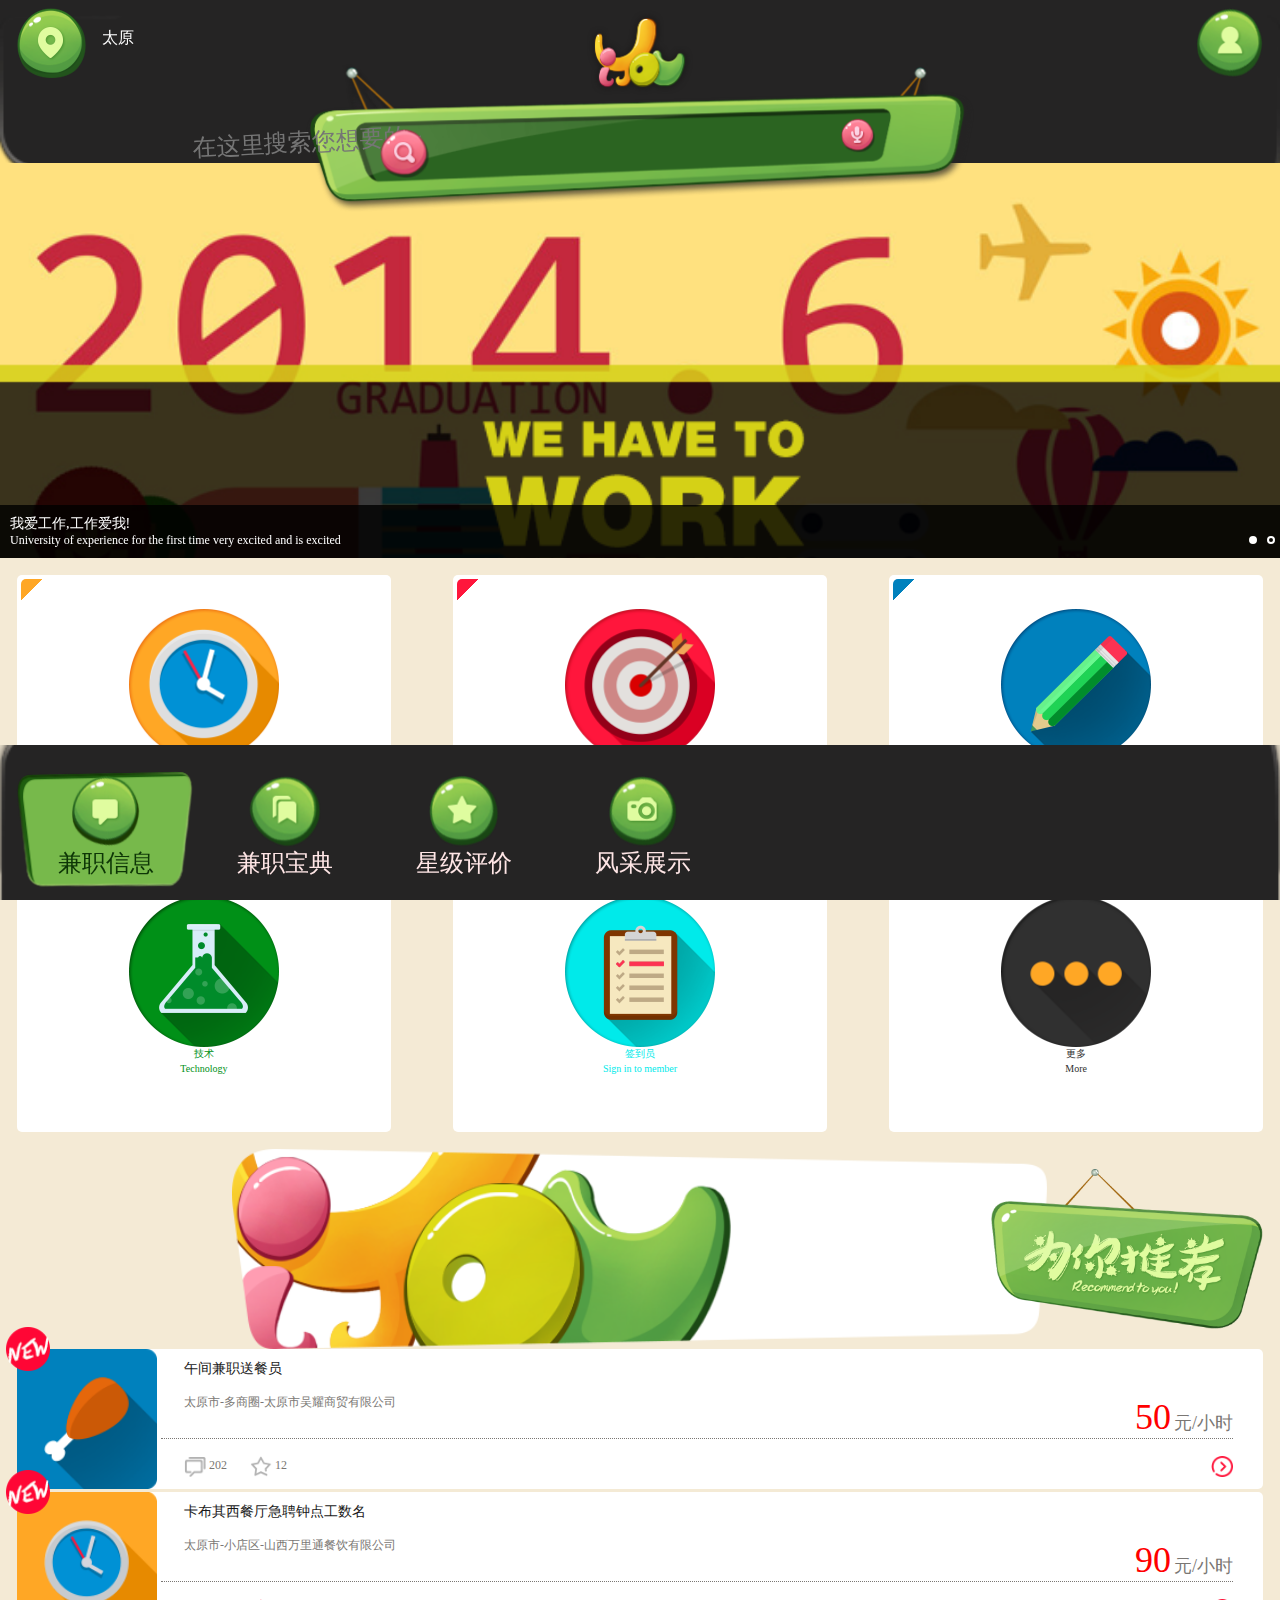
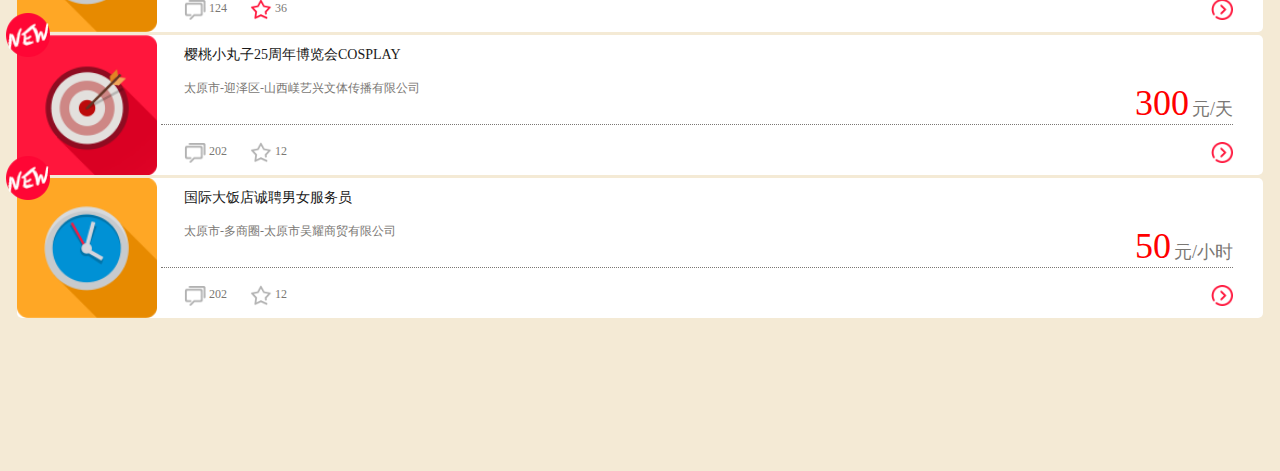
==== index.html @ 75c6f11a "1.0.0" ====
<!DOCTYPE html>
<html lang="en">
<head>
  <meta charset="UTF-8">
  <meta name="viewport" content="width=device-width,minimum-scale=1.0,maximum-scale=1.0,user-scalable=0">
  <meta http-equiv="X-UA-Compatible" content="ie=edge">
  <meta name="renderer" content="webkit">
  <title>Document</title>
  
  <script src="js/rem.js" charset="utf-8"></script>
  <!-- link css -->
  <link rel="stylesheet" href="css/index.css">
  <link rel="stylesheet" href="css/swiper.min.css">



</head>
<body>

 <!-- header 按钮..首页..搜索框-->
	  <header>
	
	    <div class="link_fjj">
	      <!-- 地址按钮 -->
	      <a href="javascript:;" class="address_fjj">
	        <div class="icon"></div>
	        <span class="address">太原</span>
	      </a>
	      <!-- //主页按钮 -->
	      <a href="index.html" class="home_fjj">
	        <div class="icon"></div>
	      </a>
	      <!-- //我的信息按钮 -->
	      <a href="job.html" class="my_fjj">
	        <div class="icon"></div>
	      </a>
	    </div>
	    <!-- input for search -->
	    <div class="input_box_fjj">
	      <!-- 语音输入按钮 -->
	      <a href="" class="speak"></a>
	      <!-- text框   -->
	      <input type="text" name="" value="" placeholder="在这里搜索您想要的~">
	      <!-- 搜索按钮 -->
	      <a href="" class="search"></a>
	    </div>
	    <!-- end input for search -->
	  </header>
	  <!-- end header -->
	  
	  
	  
<div class="inner">
	  
	
	  <!-- banner -->
	  <section class="banner_fjj">
	    <div class="swiper-container">
	      <div class="swiper-wrapper">
	          <div class="swiper-slide">
	            <a href="#">
	              <img src="images/index/banner-index/banner_1.png" alt="">
	              <div class="info">
	                <!-- 标题 -->
	                <p class="title">我爱工作,工作爱我!</p>
	                <!-- 描述 -->
	                <p class="desc">University of experience for the first time very excited and is excited</p>
	              </div>
	            </a>
	          </div>
	          <div class="swiper-slide">
	            <a href="#">
	              <img src="images/index/banner-index/banner_2.png" alt="">
	              <div class="info">
	                <!-- 标题 -->
	                <p class="title">仁者荐仁,智者荐智!</p>
	                <!-- 描述 -->
	                <p class="desc">BBA招贤纳士,加入BBA共叙梦想之悦</p>
	              </div>
	            </a>
	          </div>
	      </div>
	      <!-- 分页器 -->
	      <div class="swiper-pagination" style="text-align:right;"></div>
	    </div>
	  </section>
	  <!-- end banner -->
	
	  <!-- q_link -->
	  <section class="q_link_fjj">
	    <ul class="inner">
	      <li class="item">
	        <div class="bg" style="background-color:#FFA725;">
	          <div class="inner">
	            <a href="##" style="color:#FFA725;">
	              <div class="pic">
	                <img src="images/index/q-link/clock.png" alt="">
	              </div>
	              <p class="title_zh">钟点工</p>
	              <p class="title_en">Hourly employee</p>
	            </a>
	          </div>
	        </div>
	      </li>
	      <li class="item">
	        <div class="bg" style="background-color:#FF163C;">
	          <div class="inner">
	            <a href="##" style="color:#FF163C;">
	              <div class="pic">
	                <img src="images/index/q-link/performance.png" alt="">
	              </div>
	              <p class="title_zh">演出</p>
	              <p class="title_en">Performance</p>
	            </a>
	          </div>
	        </div>
	      </li>
	      <li class="item">
	        <div class="bg" style="background-color:#0081BD;">
	          <div class="inner">
	            <a href="##" style="color:#0081BD;">
	              <div class="pic">
	                <img src="images/index/q-link/copy.png" alt="">
	              </div>
	              <p class="title_zh">文案</p>
	              <p class="title_en">Copy</p>
	            </a>
	          </div>
	        </div>
	      </li>
	      <li class="item">
	        <div class="bg" style="background-color:#009017;">
	          <div class="inner">
	            <a href="##" style="color:#009017;">
	              <div class="pic">
	                <img src="images/index/q-link/technology.png" alt="">
	              </div>
	              <p class="title_zh">技术</p>
	              <p class="title_en">Technology</p>
	            </a>
	          </div>
	        </div>
	      </li>
	      <li class="item">
	        <div class="bg" style="background-color:#00EAEA;">
	          <div class="inner">
	            <a href="##" style="color:#00EAEA;">
	              <div class="pic">
	                <img src="images/index/q-link/signin.png" alt="">
	              </div>
	              <p class="title_zh">签到员</p>
	              <p class="title_en">Sign in to member</p>
	            </a>
	          </div>
	        </div>
	      </li>
	      <li class="item">
	        <div class="bg" style="background-color:#303030;">
	          <div class="inner">
	            <a href="lists.html" style="color:#303030;">
	              <div class="pic">
	                <img src="images/index/q-link/more.png" alt="">
	              </div>
	              <p class="title_zh">更多</p>
	              <p class="title_en">More</p>
	            </a>
	          </div>
	        </div>
	      </li>
	    </ul>
	  </section>
	  <!-- end q_link -->
	
	  <!-- recommend -->
	  <section class="recommend_fjj">
	    <!-- 头部信息 -->
	    <div class="header_fjj">
	      <img src="images/index/recommend/recommendtoyou.png" alt="">
	    </div>
	    <!-- //列表信息 -->
	    <ul class="list">
	      <li class="item">
	        <!-- 左半部分图片区域 -->
	        <div class="pic_area">
	          <img src="images/index/recommend/wing.png" alt="">
	          <!-- //最新的兼职信息 则new_tap显示,否则隐藏 -->
	          <img class="new_tap" src="images/index/recommend/new.png" alt="">
	        </div>
	        <!-- 右半部分 信息区域 -->
	        <div class="info_area">
	          <p class="title">午间兼职送餐员</p>
	          <p class="company">太原市-多商圈-太原市吴耀商贸有限公司</p>
	          <p class="line"></p>
	          <div class="link">
	            <!-- //评论板块 人数 -->
	            <div class="pinglun">
	              <img src="images/index/recommend/info.png" alt="">
	              <span>202</span>
	            </div>
	            <!-- // 收藏 -->
	            <div class="star">
	              <img src="images/index/recommend/star_grey.png" alt="">
	              <span>12</span>
	            </div>
	            <!-- // 查看详细 -->
	            <div class="detail">
	              <a href="messageshow.html">
	                <img src="images/index/recommend/detail.png" alt="">
	              </a>
	            </div>
	            <!-- //employee money -->
	            <div class="price">
	              <span class="num">50</span>
	              <span class="danwei">元/小时</span>
	            </div>
	          </div>
	        </div>
	      </li>
	      <li class="item">
	        <!-- 左半部分图片区域 -->
	        <div class="pic_area">
	          <img src="images/index/recommend/clock.png" alt="">
	          <!-- //最新的兼职信息 则new_tap显示,否则隐藏 -->
	          <img class="new_tap" src="images/index/recommend/new.png" alt="">
	        </div>
	        <!-- 右半部分 信息区域 -->
	        <div class="info_area">
	          <p class="title">卡布其西餐厅急聘钟点工数名</p>
	          <p class="company">太原市-小店区-山西万里通餐饮有限公司</p>
	          <p class="line"></p>
	          <div class="link">
	            <!-- //评论板块 人数 -->
	            <div class="pinglun">
	              <img src="images/index/recommend/info.png" alt="">
	              <span>124</span>
	            </div>
	            <!-- // 收藏 -->
	            <div class="star">
	              <img src="images/index/recommend/star_red.png" alt="">
	              <span>36</span>
	            </div>
	            <!-- // 查看详细 -->
	            <div class="detail">
	              <a href="messageshow.html">
	                <img src="images/index/recommend/detail.png" alt="">
	              </a>
	            </div>
	            <!-- //employee money -->
	            <div class="price">
	              <span class="num">90</span>
	              <span class="danwei">元/小时</span>
	            </div>
	          </div>
	        </div>
	      </li>
	      <li class="item">
	        <!-- 左半部分图片区域 -->
	        <div class="pic_area">
	          <img src="images/index/recommend/target.png" alt="">
	          <img class="new_tap" src="images/index/recommend/new.png" alt="">
	        </div>
	        <!-- 右半部分 信息区域 -->
	        <div class="info_area">
	          <p class="title">樱桃小丸子25周年博览会COSPLAY</p>
	          <p class="company">太原市-迎泽区-山西嵄艺兴文体传播有限公司</p>
	          <p class="line"></p>
	          <div class="link">
	            <!-- //评论板块 人数 -->
	            <div class="pinglun">
	              <img src="images/index/recommend/info.png" alt="">
	              <span>202</span>
	            </div>
	            <!-- // 收藏 -->
	            <div class="star">
	              <img src="images/index/recommend/star_grey.png" alt="">
	              <span>12</span>
	            </div>
	            <!-- // 查看详细 -->
	            <div class="detail">
	              <a href="messageshow.html">
	                <img src="images/index/recommend/detail.png" alt="">
	              </a>
	            </div>
	            <!-- //employee money -->
	            <div class="price">
	              <span class="num">300</span>
	              <span class="danwei">元/天</span>
	            </div>
	          </div>
	        </div>
	      </li>
	      <li class="item">
	        <!-- 左半部分图片区域 -->
	        <div class="pic_area">
	          <img src="images/index/recommend/clock.png" alt="">
	          <img class="new_tap" src="images/index/recommend/new.png" alt="">
	        </div>
	        <!-- 右半部分 信息区域 -->
	        <div class="info_area">
	          <p class="title">国际大饭店诚聘男女服务员</p>
	          <p class="company">太原市-多商圈-太原市吴耀商贸有限公司</p>
	          <p class="line"></p>
	          <div class="link">
	            <!-- //评论板块 人数 -->
	            <div class="pinglun">
	              <img src="images/index/recommend/info.png" alt="">
	              <span>202</span>
	            </div>
	            <!-- // 收藏 -->
	            <div class="star">
	              <img src="images/index/recommend/star_grey.png" alt="">
	              <span>12</span>
	            </div>
	            <!-- // 查看详细 -->
	            <div class="detail">
	              <a href="messageshow.html">
	                <img src="images/index/recommend/detail.png" alt="">
	              </a>
	            </div>
	            <!-- //employee money -->
	            <div class="price">
	              <span class="num">50</span>
	              <span class="danwei">元/小时</span>
	            </div>
	          </div>
	        </div>
	      </li>
	    </ul>
	
	
	  </section>
	  <!-- end recommend -->
		<!-- 为了sidebar而存在的遮罩*/ -->
	  <div class="mask_fjj">
	
	  </div>
	  
	  
</div>





		<!-- sidebar 地址选择 -->
	  <div class="sidebar_fjj">
	    <h1 class="title">
	      <p class="zh">选择城市</p>
	      <p class="en">Select City</p>
	    </h1>
	    <div class="current">
	      <img src="images/index/sidebar/dingwei.png" alt="">
	      <p>
	        当前定位城市:
	        <span>太原</span>
	      </p>
	    </div>
	    <ul class="address_list_fjj">
	      <li class="active">
	        <span>太原</span>
	        <div class="status"></div>
	      </li>
	      <li>
	        <span>大同</span>
	        <div class="status"></div>
	      </li>
	      <li>
	        <span>阳泉</span>
	        <div class="status"></div>
	      </li>
	      <li>
	        <span>长治</span>
	        <div class="status"></div>
	      </li>
	      <li>
	        <span>临汾</span>
	        <div class="status"></div>
	      </li>
	      <li>
	        <span>晋中</span>
	        <div class="status"></div>
	      </li>
	      <li>
	        <span>运城</span>
	        <div class="status"></div>
	      </li>
	      <li>
	        <span>侯马</span>
	        <div class="status"></div>
	      </li>
	      <li>
	        <span>朔州</span>
	        <div class="status"></div>
	      </li>
	      <li>
	        <span>忻州</span>
	        <div class="status"></div>
	      </li>
	      <li>
	        <span>吕梁</span>
	        <div class="status"></div>
	      </li>
	    </ul>
	  </div>
	  
	  <!-- end sidebar -->




		<!-- footer 四个按钮-->
	  <footer>
	    <ul class="nav_list_fjj">
	      <li class="nav_box active">
	        <a href="index.html">
	          <div class="img" style="background-image:url(images/index/fjj_info_icon.png);"></div>
	          <p>兼职信息</p>
	        </a>
	      </li>
	      <li class="nav_box">
	        <a href="baodian.html">
	          <div class="img" style="background-image:url(images/index/fjj_baodian_icon.png);"></div>
	          <p>兼职宝典</p>
	        </a>
	      </li>
	      <li class="nav_box">
	        <a href="##">
	          <div class="img" style="background-image:url(images/index/fjj_star_icon.png);"></div>
	          <p>星级评价</p>
	        </a>
	      </li>
	      <li class="nav_box">
	        <a href="##">
	          <div class="img" style="background-image:url(images/index/fjj_show_icon.png);"></div>
	          <p>风采展示</p>
	        </a>
	      </li>
	    </ul>
	  </footer>
	  <!-- end footer -->



  <!-- javascript -->
  <script src="js/swiper.min.js" charset="utf-8"></script>
  <script src="js/index.js" charset="utf-8"></script>
</body>
</html>
---- css/index.css ----
/*---------------重置样式*/
body {
  font-size: 16px;
  background: #252424;
}
html,
body,
ul,
li,
input,
p,
h1,
h2,
h3,
h4,
h5,
h6 {
  margin: 0;
  padding: 0;
  list-style: none;
}
a {
  text-decoration: none;
  -webkit-tap-highlight-color: rgba(0, 0, 0, 0);
}
img {
  border: none;
}
* {
  box-sizing: border-box;
}
html {
  transition: all 0s;
}
body {
  position: relative;
  width: 100%;
  height: 100%;
  overflow-x: hidden;
}
div.inner {
  position: relative;
  height: auto;
}
/*---------------------header*/
header {
  display: block;
  position: fixed;
  top: 0;
  left: 0;
  z-index: 999;
  width: 100%;
  height: 1.63rem;
  padding-top: .08rem;
  padding-left: .16rem;
  padding-right: .16rem;
  background: url(../images/index/fjj_header_bg.png) no-repeat center center / cover;
  text-align: justify;
  transition: all .5s;
}
header::after {
  display: inline-block;
  width: 100%;
  height: 0;
  line-height: 0;
}
header .input_box_fjj {
  position: absolute;
  top: .63rem;
  left: 0;
  width: 100%;
  height: 1.5rem;
  background: url(../images/index/fjj_search_bg.png) no-repeat center center / contain;
}
header .input_box_fjj a {
  position: absolute;
  top: 50%;
  left: 50%;
  background-position: center center;
  background-repeat: no-repeat;
  background-size: contain;
}
header .input_box_fjj a.search {
  width: .5rem;
  height: .5rem;
  transform: translate(-2.6rem, -0.1rem);
  background-image: url(../images/index/fjj_search_icon.png);
}
header .input_box_fjj a.speak {
  width: .35rem;
  height: .35rem;
  transform: translate(2rem, -0.2rem);
  background-image: url(../images/index/fjj_speak_icon.png);
}
header .input_box_fjj input {
  position: absolute;
  top: .65rem;
  left: 1.2rem;
  background: transparent;
  border: none;
  color: #E0FC9F;
  font-size: .24rem;
  padding-left: 3em;
  transform: rotateZ(-3deg);
}
header .input_box_fjj input:focus {
  border: 0;
  outline: none;
}
header .link_fjj {
  text-align: justify;
}
header .link_fjj::after {
  display: inline-block;
  width: 100%;
  height: 0;
  line-height: 0;
  content: '';
}
header .link_fjj a {
  display: inline-block;
  width: auto;
  height: 1rem;
}
header .link_fjj a .icon {
  width: .7rem;
  height: .7rem;
  background-repeat: no-repeat;
  background-position: center center;
  background-size: contain;
}
header .link_fjj .address_fjj {
  position: relative;
}
header .link_fjj .address_fjj .icon {
  background-image: url(../images/index/fjj_address_icon.png);
}
header .link_fjj .address_fjj span.address {
  position: absolute;
  top: .2rem;
  left: 100%;
  padding-left: 1em;
  width: auto;
  white-space: nowrap;
  background: transparent;
  border-color: transparent;
  color: #fefefe;
}
header .link_fjj .home_fjj .icon {
  width: 1.12rem;
  height: .9rem;
  background-image: url(../images/index/fjj_home_icon.png);
}
header .link_fjj .my_fjj .icon {
  background-image: url(../images/index/fjj_my_icon.png);
}
/*----------------------footer*/
footer {
  display: block;
  position: fixed;
  bottom: 0;
  left: 0;
  z-index: 999;
  width: 100%;
  height: 1.55rem;
  padding-bottom: .08rem;
  padding-top: .2rem;
  padding-left: .16rem;
  padding-right: .16rem;
  background: url(../images/index/fjj_footer_bg.png) no-repeat center center / cover;
  text-align: justify;
  font-size: 0;
  transition: all .5s;
}
footer::after {
  display: inline-block;
  width: 100%;
  height: 0;
  line-height: 0;
}
footer li {
  display: inline-block;
  width: 1.79rem;
  height: 1.3rem;
  padding-top: .1rem;
  font-size: .24rem;
}
footer li.active {
  background: url(../images/index/fjj_nav_bg_1.png) no-repeat center center / contain;
}
footer li.active a p {
  color: #0D3606;
}
footer li a {
  display: block;
  width: auto;
  height: auto;
}
footer li a .img {
  width: 1rem;
  height: .72rem;
  margin: auto;
  background-position: center center;
  background-repeat: no-repeat;
  background-size: contain;
}
footer li a p {
  text-align: center;
  color: #FFE6E6;
}
/*---------------------banner_fjj*/
section.banner_fjj {
  padding-top: .78rem;
  width: 100%;
  background: #0067ff;
}
section.banner_fjj .swiper-container .swiper-wrapper .swiper-slide a {
  position: relative;
  display: block;
  width: 100%;
  height: 4.8rem;
  overflow: hidden;
}
section.banner_fjj .swiper-container .swiper-wrapper .swiper-slide a img {
  display: block;
  width: 100%;
}
section.banner_fjj .swiper-container .swiper-wrapper .swiper-slide a div.info {
  width: 100%;
  position: absolute;
  bottom: 0;
  left: 0;
  background: rgba(0, 0, 0, 0.8);
  padding: .1rem;
}
section.banner_fjj .swiper-container .swiper-wrapper .swiper-slide a div.info p {
  width: auto;
  max-width: 6rem;
  white-space: nowrap;
  overflow: hidden;
  text-overflow: ellipsis;
}
section.banner_fjj .swiper-container .swiper-wrapper .swiper-slide a div.info p.title {
  font-size: 14px;
  color: #fff;
}
section.banner_fjj .swiper-container .swiper-wrapper .swiper-slide a div.info p.desc {
  font-size: 12px;
  color: #fefefe;
}
section.banner_fjj .swiper-container .swiper-pagination .swiper-pagination-bullet {
  background: transparent!important;
  border: 2px solid #fff!important;
  opacity: 1;
}
section.banner_fjj .swiper-container .swiper-pagination .swiper-pagination-bullet-active {
  background: #fff!important;
}
/*-------------------------q_link_fjj*/
section.q_link_fjj {
  background: #F4EAD5;
}
section.q_link_fjj ul.inner {
  display: flex;
  flex-wrap: wrap;
  justify-content: space-between;
  padding: .17rem;
  padding-bottom: 0;
}
section.q_link_fjj ul.inner::after {
  content: "";
  width: 100%;
  line-height: 0;
  height: 0;
  clear: both;
}
section.q_link_fjj ul.inner li.item {
  flex: 0 0 30%;
  line-height: 1.5;
  height: 2.7rem;
  width: 30%;
  padding: 4px;
  background: #fff;
  border-radius: 5px;
  margin-bottom: .17rem;
}
section.q_link_fjj ul.inner li.item .bg {
  width: 100%;
  height: 100%;
  border-radius: 5px;
}
section.q_link_fjj ul.inner li.item .bg .inner {
  width: 100%;
  height: 100%;
  padding-top: .3rem;
  background: linear-gradient(135deg, transparent 15px, #fff 0);
}
section.q_link_fjj ul.inner li.item .bg .inner a {
  display: block;
  width: 100%;
  height: 100%;
}
section.q_link_fjj ul.inner li.item .bg .inner a .pic {
  width: 1.5rem;
  height: 1.5rem;
  margin: auto;
}
section.q_link_fjj ul.inner li.item .bg .inner a .pic img {
  width: 100%;
}
section.q_link_fjj ul.inner li.item .bg .inner a p {
  text-align: center;
  font-size: 10px;
  white-space: nowrap;
  max-width: 100%;
  overflow: hidden;
  text-overflow: ellipsis;
}
/*------------------为您推荐recommend_fjj*/
section.recommend_fjj {
  background: #F4EAD5;
  padding-left: .17rem;
  padding-right: .17rem;
}
section.recommend_fjj div.header_fjj {
  position: relative;
  width: 100%;
  height: 2rem;
  background: url(../images/index/recommend/header_bg.png) no-repeat center center / contain;
}
section.recommend_fjj div.header_fjj img {
  position: absolute;
  right: 0;
  top: .2rem;
  height: 80%;
}
section.recommend_fjj ul.list {
  padding-bottom: 1.5rem;
}
section.recommend_fjj ul.list li {
  position: relative;
  border-radius: 5px;
  margin-bottom: 3px;
  background: #fff;
  min-height: 60px;
}
section.recommend_fjj ul.list li::after {
  content: '';
  display: block;
  clear: both;
  height: 0;
  line-height: 0;
}
section.recommend_fjj ul.list li div.pic_area {
  position: relative;
  width: 1.4rem;
  height: 1.4rem;
  border-radius: 5px;
}
section.recommend_fjj ul.list li div.pic_area img {
  height: 100%;
}
section.recommend_fjj ul.list li div.pic_area .new_tap {
  width: .44rem;
  height: .44rem;
  position: absolute;
  top: -0.22rem;
  left: -0.11rem;
}
section.recommend_fjj ul.list li div.info_area {
  position: absolute;
  top: 0;
  right: 0;
  display: flex;
  flex-direction: column;
  justify-content: space-between;
  width: 100%;
  height: 100%;
  padding-top: .12rem;
  padding-left: 1.44rem;
  padding-right: .3rem;
  padding-bottom: .12rem;
}
section.recommend_fjj ul.list li div.info_area p {
  padding-left: .23rem;
  width: auto;
  max-width: 4rem;
  overflow: hidden;
  text-overflow: ellipsis;
  white-space: nowrap;
}
section.recommend_fjj ul.list li div.info_area p.title {
  font-size: 14px;
  color: #191919;
  line-height: 1.1;
}
section.recommend_fjj ul.list li div.info_area p.company {
  font-size: 12px;
  color: #7A7774;
}
section.recommend_fjj ul.list li div.info_area p.line {
  width: 100%;
  max-width: 100%;
  margin-top: .1rem;
  border-bottom: 1px dotted #7A7774;
  height: 0;
  line-height: 0;
}
section.recommend_fjj ul.list li div.info_area div.link {
  position: relative;
  padding-left: .23rem;
  font-size: 12px;
}
section.recommend_fjj ul.list li div.info_area div.link::after {
  content: "";
  display: block;
  clear: both;
  height: 0;
  line-height: 0;
}
section.recommend_fjj ul.list li div.info_area div.link img {
  width: .22rem;
  vertical-align: middle;
}
section.recommend_fjj ul.list li div.info_area div.link .pinglun {
  float: left;
  color: #7A7774;
  margin-right: .23rem;
}
section.recommend_fjj ul.list li div.info_area div.link .star {
  float: left;
  color: #7A7774;
}
section.recommend_fjj ul.list li div.info_area div.link .detail {
  float: right;
}
section.recommend_fjj ul.list li div.info_area div.link .price {
  position: absolute;
  top: -0.6rem;
  right: 0;
  z-index: 22;
  width: auto;
  height: auto;
}
section.recommend_fjj ul.list li div.info_area div.link .price span.num {
  font-size: .36rem;
  color: #ff0000;
}
section.recommend_fjj ul.list li div.info_area div.link .price span.danwei {
  font-size: .18rem;
  color: #7a7774;
}
/*--------------------兼职宝典secret_fjj*/
section.secret_fjj {
  background: #F4EAD5;
  padding-left: .17rem;
  padding-right: .17rem;
}
section.secret_fjj div.header_fjj {
  position: relative;
  width: 100%;
  height: 2rem;
  background: url(../images/index/secret/header_bg.png) no-repeat center center / contain;
}
section.secret_fjj div.header_fjj .secret {
  position: absolute;
  left: 1.2rem;
  top: .2rem;
  height: 80%;
}
section.secret_fjj div.header_fjj .voice {
  position: absolute;
  left: .2rem;
  top: .5rem;
  height: 60%;
}
section.secret_fjj ul.list {
  padding-bottom: 1.5rem;
}
section.secret_fjj ul.list li.item {
  background: #fff;
  padding: 4px;
  border-radius: 5px;
  height: 1.86rem;
  margin-bottom: 2px;
}
section.secret_fjj ul.list li.item div.bg {
  width: 100%;
  height: 100%;
  border-radius: 5px;
}
section.secret_fjj ul.list li.item div.bg a.inner {
  position: relative;
  display: block;
  width: 100%;
  height: 100%;
  background: linear-gradient(135deg, transparent 15px, #fff 0);
  font-size: 0;
}
section.secret_fjj ul.list li.item div.bg a.inner div.pic_area {
  display: inline-block;
  width: 2.5rem;
  height: 100%;
  background-position: center center;
  background-repeat: no-repeat;
  background-size: 1.5rem 1.5rem;
  vertical-align: top;
}
section.secret_fjj ul.list li.item div.bg a.inner div.info_area {
  position: relative;
  display: inline-flex;
  flex-direction: column;
  justify-content: space-between;
  height: 100%;
  width: 4.4rem;
  font-size: 16px;
  padding-top: .1rem;
  padding-bottom: .1rem;
}
section.secret_fjj ul.list li.item div.bg a.inner div.info_area p.title {
  display: -webkit-box;
  font-size: 14px;
  line-height: 1;
  color: #1c1c1c;
  width: auto;
  max-width: 3rem;
  height: 29px;
  overflow: hidden;
  text-overflow: ellipsis;
  -webkit-line-clamp: 2;
  -webkit-box-orient: vertical;
}
section.secret_fjj ul.list li.item div.bg a.inner div.info_area p.from {
  font-size: 12px;
  color: #7B7A7D;
  width: auto;
  max-width: 3rem;
  overflow: hidden;
  white-space: nowrap;
  text-overflow: ellipsis;
}
section.secret_fjj ul.list li.item div.bg a.inner div.info_area p.line {
  width: 100%;
  height: 2px;
  background: url(../images/index/secret/line.png) repeat-x center center / cover;
}
section.secret_fjj ul.list li.item div.bg a.inner div.links {
  width: 100%;
  color: #b4b4b4;
  font-size: 12px;
  padding-top: .1rem;
}
section.secret_fjj ul.list li.item div.bg a.inner div.links img {
  width: .28rem;
  vertical-align: middle;
}
section.secret_fjj ul.list li.item div.bg a.inner div.links span {
  vertical-align: middle;
}
section.secret_fjj ul.list li.item div.bg a.inner div.links div.time {
  float: left;
}
section.secret_fjj ul.list li.item div.bg a.inner div.links div.feedback {
  float: right;
  margin-left: .2rem;
}
section.secret_fjj ul.list li.item div.bg a.inner div.links div.at {
  float: right;
}
section.secret_fjj ul.list li.item div.bg a.inner div.new_tap {
  position: absolute;
  top: -0.1rem;
  right: -0.1rem;
  width: .43rem;
  height: .43rem;
  background-position: center center;
  background-repeat: no-repeat;
  background-size: contain;
}
section.secret_fjj ul.list li.item div.bg a.inner div.save {
  position: absolute;
  top: .4rem;
  right: .4rem;
  width: .43rem;
  height: .43rem;
  background-position: center center;
  background-repeat: no-repeat;
  background-size: contain;
}
section.secret_fjj ul.list li.more {
  background: #fff;
  padding: 4px;
  border-radius: 5px;
  height: 1.86rem;
  margin-bottom: 2px;
}
section.secret_fjj ul.list li.more a {
  display: block;
  width: 100%;
  height: 100%;
  text-align: center;
  line-height: 1.86rem;
  color: #1c1c1c;
  font-size: 16px;
}
/*----------------------sidebar 地址选择*/
div.sidebar_fjj {
  position: fixed;
  top: 0;
  left: -4.8rem;
  width: 4.8rem;
  height: 100%;
  background: url(../images/index/sidebar/1.png) no-repeat center center / cover;
  transition: all .5s;
  overflow-y: scroll;
}
div.sidebar_fjj h1.title {
  width: 100%;
  height: auto;
  font-size: 12px;
  color: #A8D655;
  background: url(../images/index/sidebar/head.png) no-repeat center center / cover;
  padding: .233rem 0;
  box-shadow: 0 5px 5px rgba(0, 0, 0, 0.8);
}
div.sidebar_fjj h1.title p {
  text-align: center;
}
div.sidebar_fjj div.current {
  padding: .2rem .5rem;
}
div.sidebar_fjj div.current img {
  width: 1.11rem;
  vertical-align: middle;
}
div.sidebar_fjj div.current p {
  display: inline-block;
  font-size: 12px;
  color: #fff;
  vertical-align: middle;
}
div.sidebar_fjj ul.address_list_fjj {
  padding-left: .3rem;
  padding-right: .3rem;
}
div.sidebar_fjj ul.address_list_fjj li {
  padding-left: .35rem;
  padding-right: .2rem;
  height: .88rem;
  line-height: .88rem;
}
div.sidebar_fjj ul.address_list_fjj li span {
  float: left;
  color: #fff;
  font-size: 12px;
}
div.sidebar_fjj ul.address_list_fjj li div.status {
  float: right;
  width: .44rem;
  height: .44rem;
  margin-top: .22rem;
  background: url(../images/index/sidebar/add.png) no-repeat center center / cover;
}
div.sidebar_fjj ul.address_list_fjj li.active {
  background: url(../images/index/sidebar/bg.png) no-repeat center center / contain;
}
div.sidebar_fjj ul.address_list_fjj li.active span {
  color: #13370C;
}
div.sidebar_fjj ul.address_list_fjj li.active div.status {
  background: url(../images/index/sidebar/sure.png) no-repeat center center / cover;
}
/*--为了sidebar而存在的遮罩*/
div.mask_fjj {
  display: none;
  position: absolute;
  width: 100%;
  height: 100%;
  top: 0;
  left: 0;
  background: rgba(0, 0, 0, 0.8);
  z-index: 99999;
}
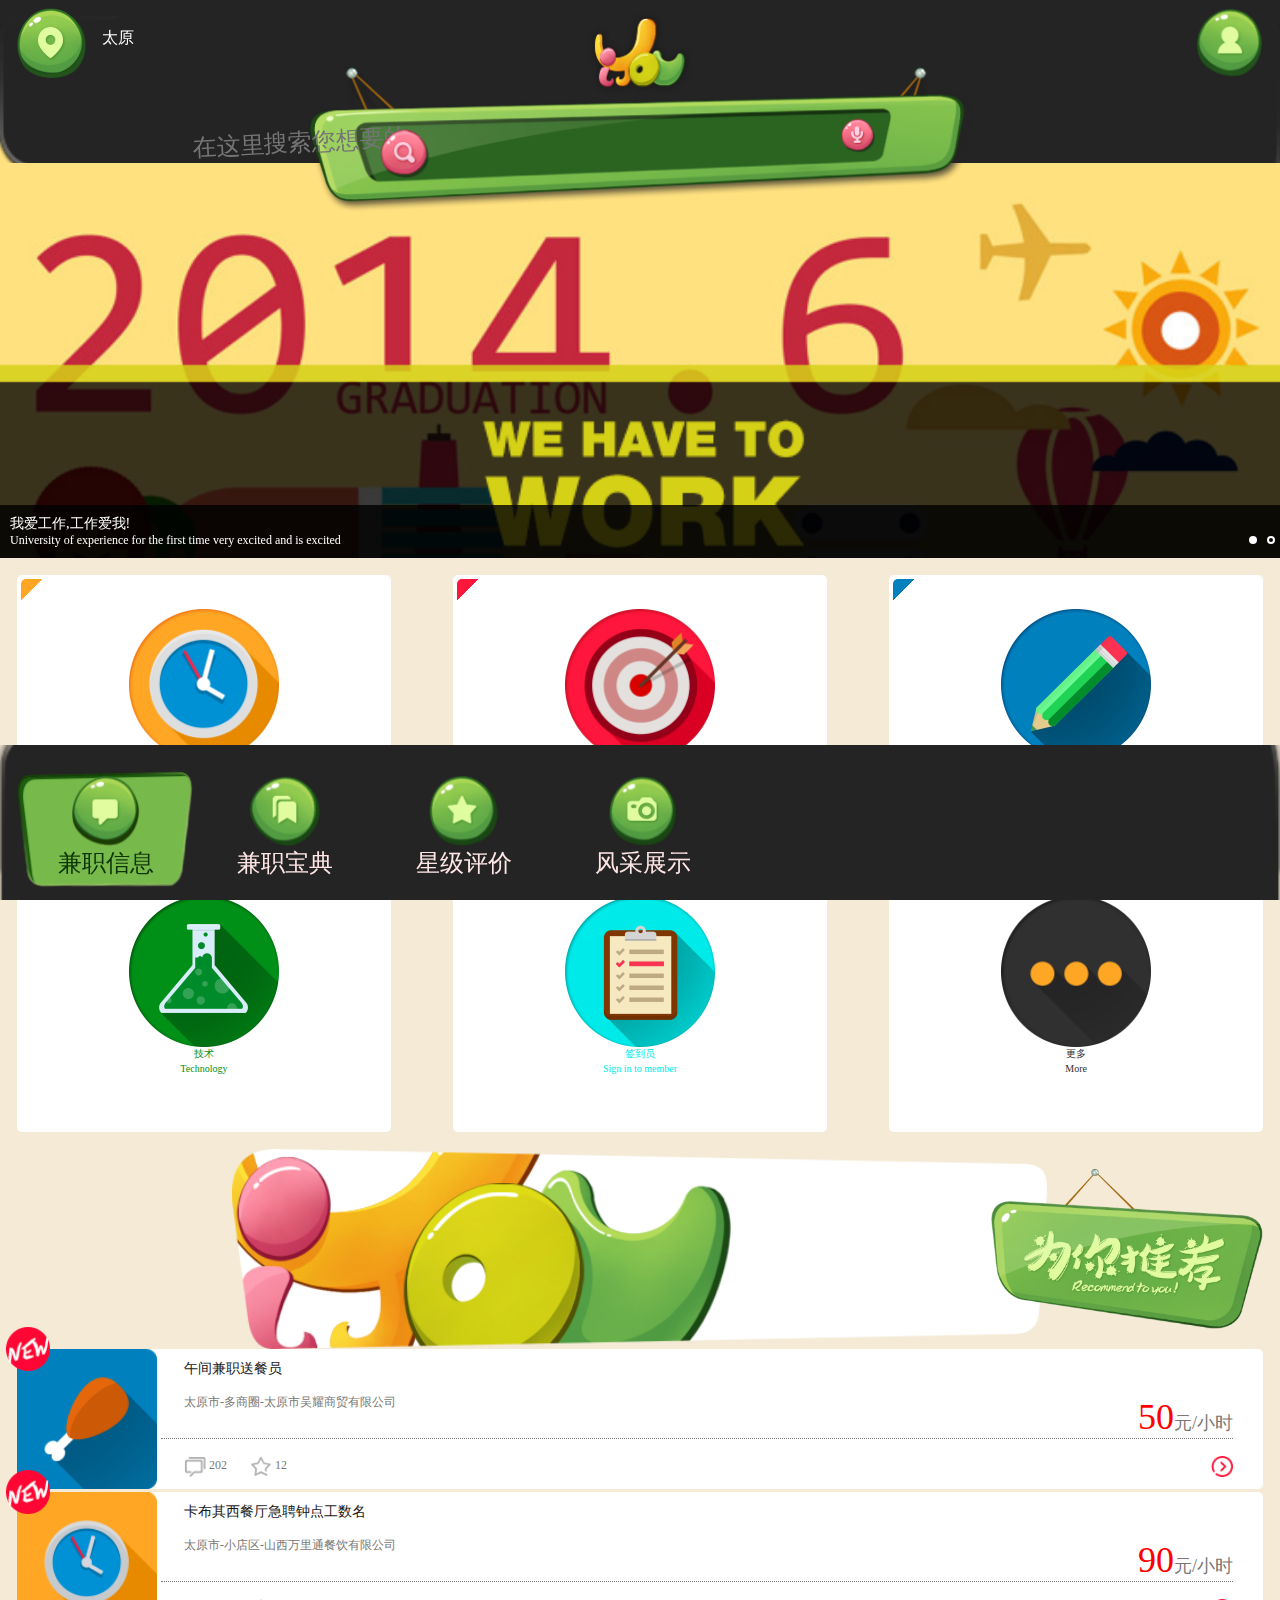
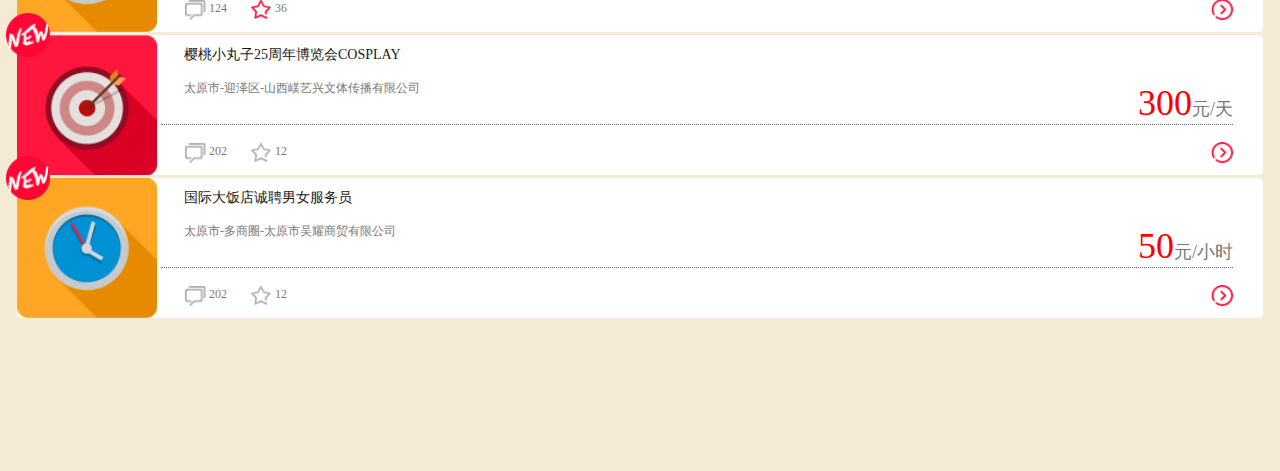
==== commit 677159ab: "trim" ====
--- a/index.html
+++ b/index.html
@@ -6,7 +6,7 @@
   <meta http-equiv="X-UA-Compatible" content="ie=edge">
   <meta name="renderer" content="webkit">
   <title>Document</title>
-  
+
   <script src="js/rem.js" charset="utf-8"></script>
   <!-- link css -->
   <link rel="stylesheet" href="css/index.css">
@@ -19,7 +19,7 @@
 
  <!-- header 按钮..首页..搜索框-->
 	  <header>
-	
+
 	    <div class="link_fjj">
 	      <!-- 地址按钮 -->
 	      <a href="javascript:;" class="address_fjj">
@@ -47,12 +47,12 @@
 	    <!-- end input for search -->
 	  </header>
 	  <!-- end header -->
-	  
-	  
-	  
+
+
+
 <div class="inner">
-	  
-	
+
+
 	  <!-- banner -->
 	  <section class="banner_fjj">
 	    <div class="swiper-container">
@@ -85,7 +85,7 @@
 	    </div>
 	  </section>
 	  <!-- end banner -->
-	
+
 	  <!-- q_link -->
 	  <section class="q_link_fjj">
 	    <ul class="inner">
@@ -170,7 +170,7 @@
 	    </ul>
 	  </section>
 	  <!-- end q_link -->
-	
+
 	  <!-- recommend -->
 	  <section class="recommend_fjj">
 	    <!-- 头部信息 -->
@@ -210,8 +210,7 @@
 	            </div>
 	            <!-- //employee money -->
 	            <div class="price">
-	              <span class="num">50</span>
-	              <span class="danwei">元/小时</span>
+	              <span class="num">50</span><span class="danwei">元/小时</span>
 	            </div>
 	          </div>
 	        </div>
@@ -247,8 +246,7 @@
 	            </div>
 	            <!-- //employee money -->
 	            <div class="price">
-	              <span class="num">90</span>
-	              <span class="danwei">元/小时</span>
+	              <span class="num">90</span><span class="danwei">元/小时</span>
 	            </div>
 	          </div>
 	        </div>
@@ -283,8 +281,7 @@
 	            </div>
 	            <!-- //employee money -->
 	            <div class="price">
-	              <span class="num">300</span>
-	              <span class="danwei">元/天</span>
+	              <span class="num">300</span><span class="danwei">元/天</span>
 	            </div>
 	          </div>
 	        </div>
@@ -319,23 +316,22 @@
 	            </div>
 	            <!-- //employee money -->
 	            <div class="price">
-	              <span class="num">50</span>
-	              <span class="danwei">元/小时</span>
+	              <span class="num">50</span><span class="danwei">元/小时</span>
 	            </div>
 	          </div>
 	        </div>
 	      </li>
 	    </ul>
-	
-	
+
+
 	  </section>
 	  <!-- end recommend -->
 		<!-- 为了sidebar而存在的遮罩*/ -->
 	  <div class="mask_fjj">
-	
+
 	  </div>
-	  
-	  
+
+
 </div>
 
 
@@ -402,7 +398,7 @@
 	      </li>
 	    </ul>
 	  </div>
-	  
+
 	  <!-- end sidebar -->
 
 
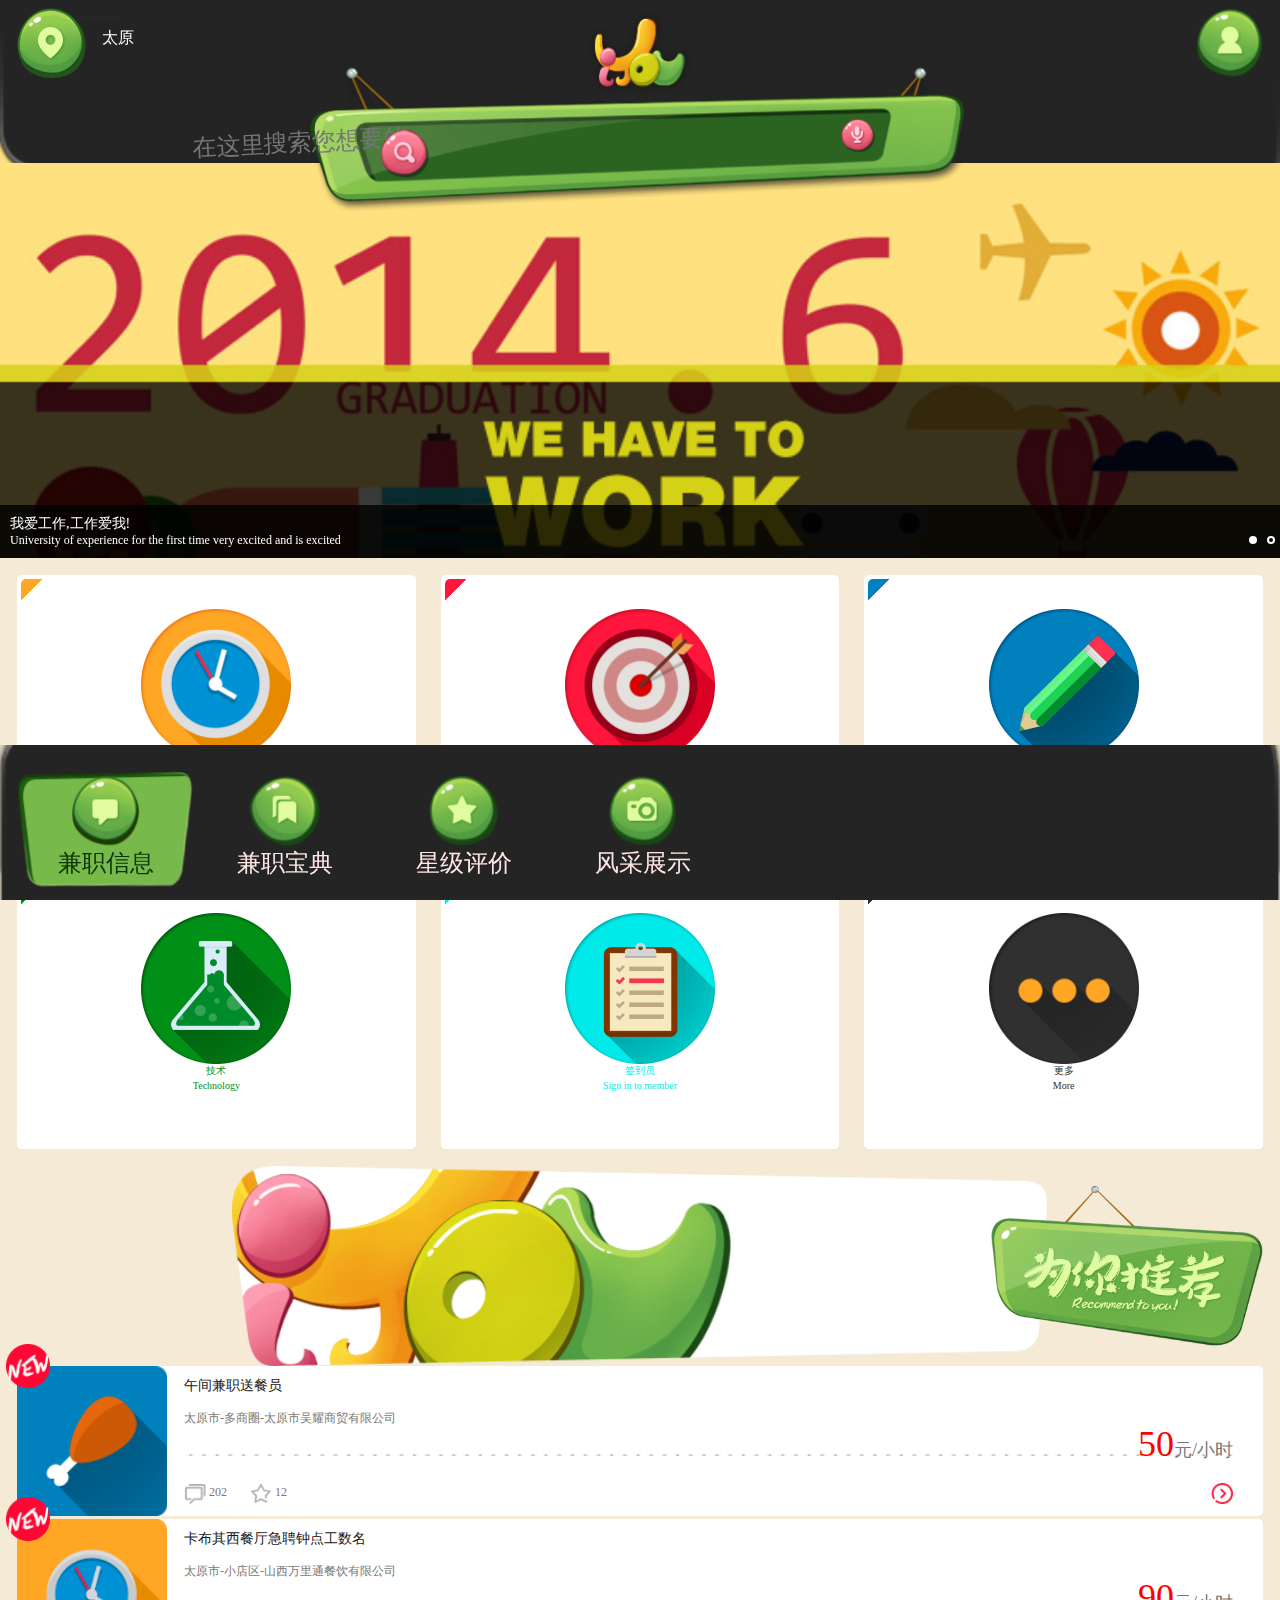
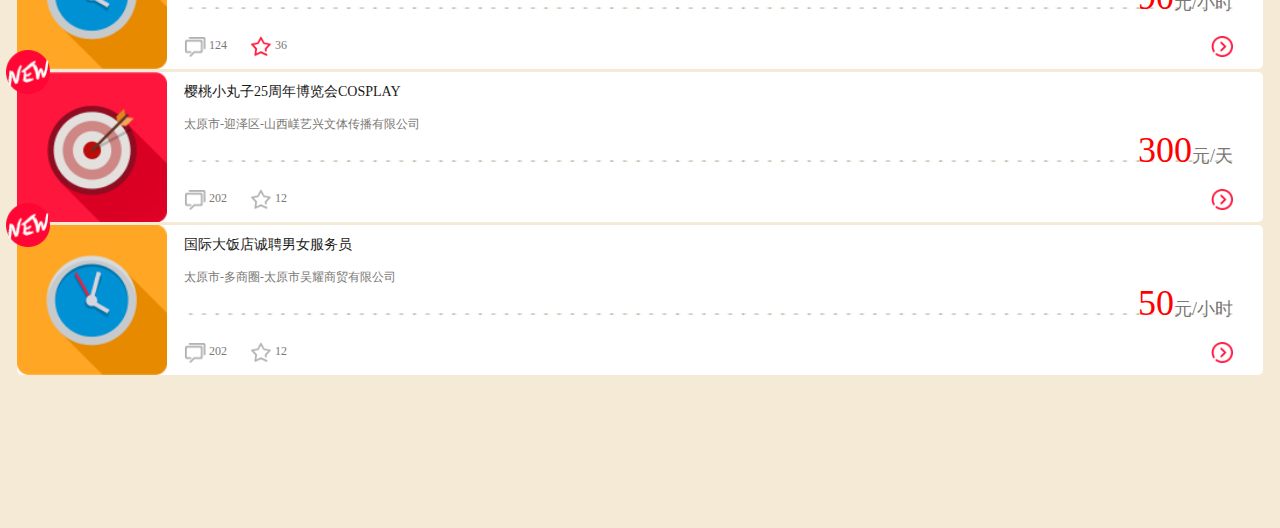
==== commit 1cdf7872: "change" ====
--- a/index.html
+++ b/index.html
@@ -128,6 +128,9 @@
 	          </div>
 	        </div>
 	      </li>
+	    </ul>
+      <ul class="inner">
+
 	      <li class="item">
 	        <div class="bg" style="background-color:#009017;">
 	          <div class="inner">
@@ -167,7 +170,7 @@
 	          </div>
 	        </div>
 	      </li>
-	    </ul>
+      </ul>
 	  </section>
 	  <!-- end q_link -->
 
--- a/css/index.css
+++ b/css/index.css
@@ -54,7 +54,10 @@
   padding-top: .08rem;
   padding-left: .16rem;
   padding-right: .16rem;
-  background: url(../images/index/fjj_header_bg.png) no-repeat center center / cover;
+  background-image: url(../images/index/fjj_header_bg.png);
+  background-repeat: no-repeat;
+  background-position: center center;
+  background-size: cover;
   text-align: justify;
   transition: all .5s;
 }
@@ -167,7 +170,10 @@
   padding-top: .2rem;
   padding-left: .16rem;
   padding-right: .16rem;
-  background: url(../images/index/fjj_footer_bg.png) no-repeat center center / cover;
+  background-image: url(../images/index/fjj_footer_bg.png);
+  background-position: center center;
+  background-repeat: no-repeat;
+  background-size: cover;
   text-align: justify;
   font-size: 0;
   transition: all .5s;
@@ -261,9 +267,17 @@
   background: #F4EAD5;
 }
 section.q_link_fjj ul.inner {
-  display: flex;
+  display: -webkit-box !important;
+  display: -webkit-flex !important;
+  display: -ms-flexbox !important;
+  display: flex !important;
+  -webkit-flex-wrap: wrap;
+  -ms-flex-wrap: wrap;
   flex-wrap: wrap;
+  -webkit-box-pack: justify;
+  -moz-justify-content: center;
   justify-content: space-between;
+  -webkit-justify-content: space-between;
   padding: .17rem;
   padding-bottom: 0;
 }
@@ -275,10 +289,12 @@
   clear: both;
 }
 section.q_link_fjj ul.inner li.item {
-  flex: 0 0 30%;
+  flex: 0 0 32%;
+  -webkit-flex: 0 0 32%;
+  -webkit-box-flex: 1.0;
   line-height: 1.5;
   height: 2.7rem;
-  width: 30%;
+  width: 32%;
   padding: 4px;
   background: #fff;
   border-radius: 5px;
@@ -342,7 +358,7 @@
   border-radius: 5px;
   margin-bottom: 3px;
   background: #fff;
-  min-height: 60px;
+  min-height: 66px;
 }
 section.recommend_fjj ul.list li::after {
   content: '';
@@ -353,8 +369,8 @@
 }
 section.recommend_fjj ul.list li div.pic_area {
   position: relative;
-  width: 1.4rem;
-  height: 1.4rem;
+  width: 1.5rem;
+  height: 1.5rem;
   border-radius: 5px;
 }
 section.recommend_fjj ul.list li div.pic_area img {
@@ -376,6 +392,7 @@
   justify-content: space-between;
   width: 100%;
   height: 100%;
+  min-height: 66px;
   padding-top: .12rem;
   padding-left: 1.44rem;
   padding-right: .3rem;
@@ -390,11 +407,13 @@
   white-space: nowrap;
 }
 section.recommend_fjj ul.list li div.info_area p.title {
+  flex-shrink: 0;
   font-size: 14px;
   color: #191919;
   line-height: 1.1;
 }
 section.recommend_fjj ul.list li div.info_area p.company {
+  flex-shrink: 0;
   font-size: 12px;
   color: #7A7774;
 }
@@ -402,8 +421,11 @@
   width: 100%;
   max-width: 100%;
   margin-top: .1rem;
-  border-bottom: 1px dotted #7A7774;
-  height: 0;
+  margin-bottom: .1rem;
+  padding-left: .23rem;
+  background: url(../images/index/secret/line.png) repeat-x center center / cover;
+  background-clip: content-box;
+  height: 2px;
   line-height: 0;
 }
 section.recommend_fjj ul.list li div.info_area div.link {
@@ -482,6 +504,7 @@
   padding: 4px;
   border-radius: 5px;
   height: 1.86rem;
+  min-height: 84px;
   margin-bottom: 2px;
 }
 section.secret_fjj ul.list li.item div.bg {
@@ -518,6 +541,7 @@
   padding-bottom: .1rem;
 }
 section.secret_fjj ul.list li.item div.bg a.inner div.info_area p.title {
+  flex-shrink: 0;
   display: -webkit-box;
   font-size: 14px;
   line-height: 1;
@@ -531,7 +555,9 @@
   -webkit-box-orient: vertical;
 }
 section.secret_fjj ul.list li.item div.bg a.inner div.info_area p.from {
+  flex-shrink: 0;
   font-size: 12px;
+  line-height: 1.5;
   color: #7B7A7D;
   width: auto;
   max-width: 3rem;
@@ -540,6 +566,7 @@
   text-overflow: ellipsis;
 }
 section.secret_fjj ul.list li.item div.bg a.inner div.info_area p.line {
+  margin: .1rem auto;
   width: 100%;
   height: 2px;
   background: url(../images/index/secret/line.png) repeat-x center center / cover;
@@ -548,7 +575,6 @@
   width: 100%;
   color: #b4b4b4;
   font-size: 12px;
-  padding-top: .1rem;
 }
 section.secret_fjj ul.list li.item div.bg a.inner div.links img {
   width: .28rem;
@@ -653,22 +679,27 @@
   float: left;
   color: #fff;
   font-size: 12px;
+  pointer-events: none;
 }
 div.sidebar_fjj ul.address_list_fjj li div.status {
   float: right;
   width: .44rem;
   height: .44rem;
   margin-top: .22rem;
-  background: url(../images/index/sidebar/add.png) no-repeat center center / cover;
+  background: url(../images/index/sidebar/add.png) no-repeat center center;
+  background-size: cover;
+  pointer-events: none;
 }
 div.sidebar_fjj ul.address_list_fjj li.active {
-  background: url(../images/index/sidebar/bg.png) no-repeat center center / contain;
+  background: url(../images/index/sidebar/bg.png) no-repeat center center;
+  background-size: contain;
 }
 div.sidebar_fjj ul.address_list_fjj li.active span {
   color: #13370C;
 }
 div.sidebar_fjj ul.address_list_fjj li.active div.status {
-  background: url(../images/index/sidebar/sure.png) no-repeat center center / cover;
+  background: url(../images/index/sidebar/sure.png) no-repeat center center;
+  background-size: cover;
 }
 /*--为了sidebar而存在的遮罩*/
 div.mask_fjj {
